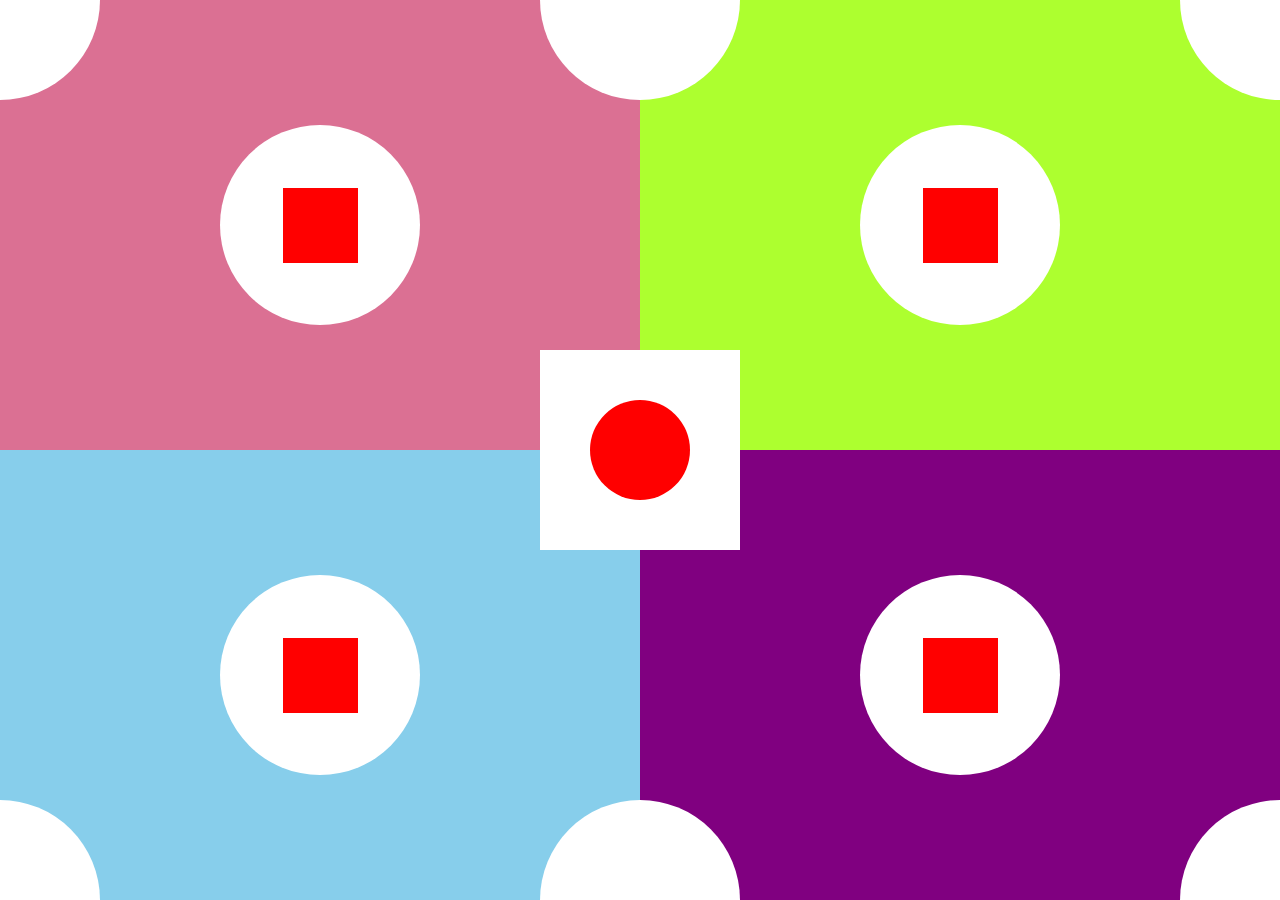
==== case_01/index.html @ 0dfe9dea "add case-01" ====
<!DOCTYPE html>
<html lang="en">
<head>
    <meta charset="UTF-8">
    <title>Case 01</title>

    <link rel="stylesheet" href="assets/css/normalize.css">
    <style>
        section{
            width: 100%;
            height: 100%;
            position: absolute;
        }
        div{
            background: palevioletred;
            width: 50%;
            height: 50%;
            position: absolute;
        }
        section>div:nth-child(2){
            background: greenyellow;
            left: 50%;
        }
        section>div:nth-child(3){
            background: skyblue;
            bottom: 0;
        }
        section>div:last-child{
            background: purple;
            bottom: 0;
            left: 50%;
        }
        section>div>div{
            width: 100px;
            height: 100px;
        }
        section>div:first-child>div:first-child, section>div:nth-child(2)>div:first-child{
            position: relative;
            background: white;
            border-radius: 0 0 100% 0;
        }
        section>div:first-child>div:nth-child(2), section>div:nth-child(2)>div:nth-child(2){
            position: absolute;
            background: white;
            border-radius: 0 0 0 100%;
            right: 0;
            top: 0;
        }
        section>div:last-child>div:first-child, section>div:nth-child(3)>div:first-child{
            position: absolute;
            background: white;
            border-radius: 0 100% 0 0;
            bottom: 0;
        }
        section>div:last-child>div:nth-child(2), section>div:nth-child(3)>div:nth-child(2){
            position: absolute;
            background: white;
            border-radius: 100% 0 0 0;
            right: 0;
            bottom: 0;
        }
        section>div>div:last-child{
            width: 200px;
            height: 200px;
            position: absolute;
            background: white;
            right: 0;
            top: 0;
            left: 0;
            bottom: 0;
            margin: auto;
            border-radius: 50%;
        }
        section>div>div:last-child>div{
            width: 75px;
            height: 75px;
            position: absolute;
            right: 0;
            top: 0;
            left: 0;
            bottom: 0;
            margin: auto;
            background: red;
        }
        section>div:nth-child(4){
            position: absolute;
            background: white;
            width: 200px;
            height: 200px;
            right: 0;
            top: 0;
            left: 0;
            bottom: 0;
            margin: auto;
            z-index: 1;
        }
        section>div:nth-child(4)>div{
            background: red;
            width: 100px;
            height: 100px;
            border-radius: 50%;

        }

    </style>

</head>
<body>

<section>

    <div>
        <div></div>
        <div></div>
        <div>
            <div></div>
        </div>
    </div>
    <div>
        <div></div>
        <div></div>
        <div>
            <div></div>
        </div>
    </div>
    <div>
        <div></div>
        <div></div>
        <div>
            <div></div>
        </div>
    </div>
    <div>
        <div></div>
    </div>
    <div>
        <div></div>
        <div></div>
        <div>
            <div></div>
        </div>
    </div>
</section>

</body>
</html>
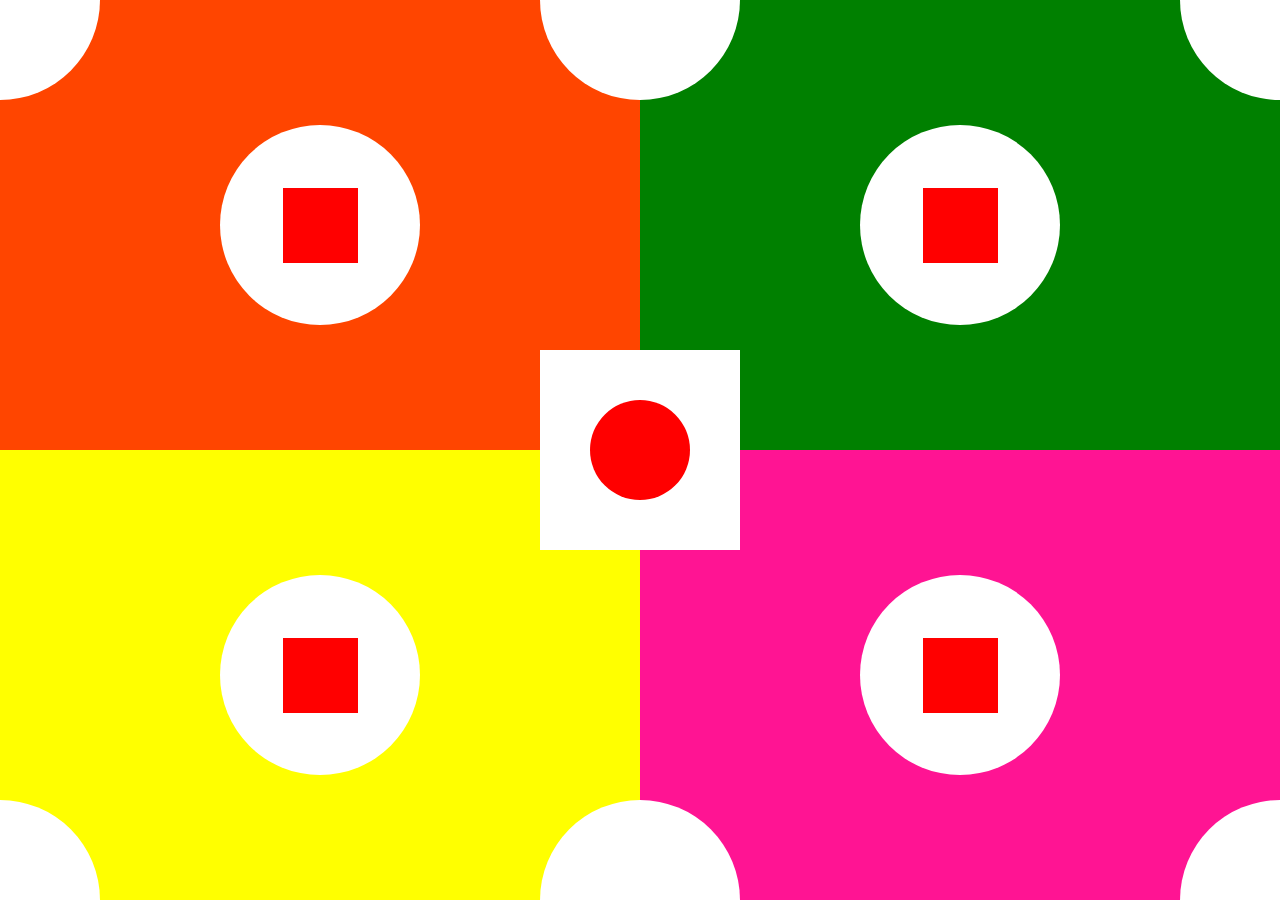
==== commit 419d75c8: "modify" ====
--- a/case_01/index.html
+++ b/case_01/index.html
@@ -5,104 +5,7 @@
     <title>Case 01</title>
 
     <link rel="stylesheet" href="assets/css/normalize.css">
-    <style>
-        section{
-            width: 100%;
-            height: 100%;
-            position: absolute;
-        }
-        div{
-            background: palevioletred;
-            width: 50%;
-            height: 50%;
-            position: absolute;
-        }
-        section>div:nth-child(2){
-            background: greenyellow;
-            left: 50%;
-        }
-        section>div:nth-child(3){
-            background: skyblue;
-            bottom: 0;
-        }
-        section>div:last-child{
-            background: purple;
-            bottom: 0;
-            left: 50%;
-        }
-        section>div>div{
-            width: 100px;
-            height: 100px;
-        }
-        section>div:first-child>div:first-child, section>div:nth-child(2)>div:first-child{
-            position: relative;
-            background: white;
-            border-radius: 0 0 100% 0;
-        }
-        section>div:first-child>div:nth-child(2), section>div:nth-child(2)>div:nth-child(2){
-            position: absolute;
-            background: white;
-            border-radius: 0 0 0 100%;
-            right: 0;
-            top: 0;
-        }
-        section>div:last-child>div:first-child, section>div:nth-child(3)>div:first-child{
-            position: absolute;
-            background: white;
-            border-radius: 0 100% 0 0;
-            bottom: 0;
-        }
-        section>div:last-child>div:nth-child(2), section>div:nth-child(3)>div:nth-child(2){
-            position: absolute;
-            background: white;
-            border-radius: 100% 0 0 0;
-            right: 0;
-            bottom: 0;
-        }
-        section>div>div:last-child{
-            width: 200px;
-            height: 200px;
-            position: absolute;
-            background: white;
-            right: 0;
-            top: 0;
-            left: 0;
-            bottom: 0;
-            margin: auto;
-            border-radius: 50%;
-        }
-        section>div>div:last-child>div{
-            width: 75px;
-            height: 75px;
-            position: absolute;
-            right: 0;
-            top: 0;
-            left: 0;
-            bottom: 0;
-            margin: auto;
-            background: red;
-        }
-        section>div:nth-child(4){
-            position: absolute;
-            background: white;
-            width: 200px;
-            height: 200px;
-            right: 0;
-            top: 0;
-            left: 0;
-            bottom: 0;
-            margin: auto;
-            z-index: 1;
-        }
-        section>div:nth-child(4)>div{
-            background: red;
-            width: 100px;
-            height: 100px;
-            border-radius: 50%;
-
-        }
-
-    </style>
+    <link rel="stylesheet" href="assets/css/case01.css">
 
 </head>
 <body>
--- a/case_01/assets/css/case01.css
+++ b/case_01/assets/css/case01.css
@@ -0,0 +1,95 @@
+section{
+    width: 100%;
+    height: 100%;
+    position: absolute;
+}
+div{
+    background: orangered;
+    width: 50%;
+    height: 50%;
+    position: absolute;
+}
+section>div:nth-child(2){
+    background: green;
+    left: 50%;
+}
+section>div:nth-child(3){
+    background: yellow;
+    bottom: 0;
+}
+section>div:last-child{
+    background: deeppink;
+    bottom: 0;
+    left: 50%;
+}
+section>div>div{
+    width: 100px;
+    height: 100px;
+}
+section>div:first-child>div:first-child, section>div:nth-child(2)>div:first-child{
+    position: relative;
+    background: white;
+    border-radius: 0 0 100% 0;
+}
+section>div:first-child>div:nth-child(2), section>div:nth-child(2)>div:nth-child(2){
+    position: absolute;
+    background: white;
+    border-radius: 0 0 0 100%;
+    right: 0;
+    top: 0;
+}
+section>div:last-child>div:first-child, section>div:nth-child(3)>div:first-child{
+    position: absolute;
+    background: white;
+    border-radius: 0 100% 0 0;
+    bottom: 0;
+}
+section>div:last-child>div:nth-child(2), section>div:nth-child(3)>div:nth-child(2){
+    position: absolute;
+    background: white;
+    border-radius: 100% 0 0 0;
+    right: 0;
+    bottom: 0;
+}
+section>div>div:last-child{
+    width: 200px;
+    height: 200px;
+    position: absolute;
+    background: white;
+    right: 0;
+    top: 0;
+    left: 0;
+    bottom: 0;
+    margin: auto;
+    border-radius: 50%;
+}
+section>div>div:last-child>div{
+    width: 75px;
+    height: 75px;
+    position: absolute;
+    right: 0;
+    top: 0;
+    left: 0;
+    bottom: 0;
+    margin: auto;
+    background: red;
+}
+section>div:nth-child(4){
+    position: absolute;
+    background: white;
+    width: 200px;
+    height: 200px;
+    right: 0;
+    top: 0;
+    left: 0;
+    bottom: 0;
+    margin: auto;
+    z-index: 1;
+}
+section>div:nth-child(4)>div{
+    background: red;
+    width: 100px;
+    height: 100px;
+    border-radius: 50%;
+
+}